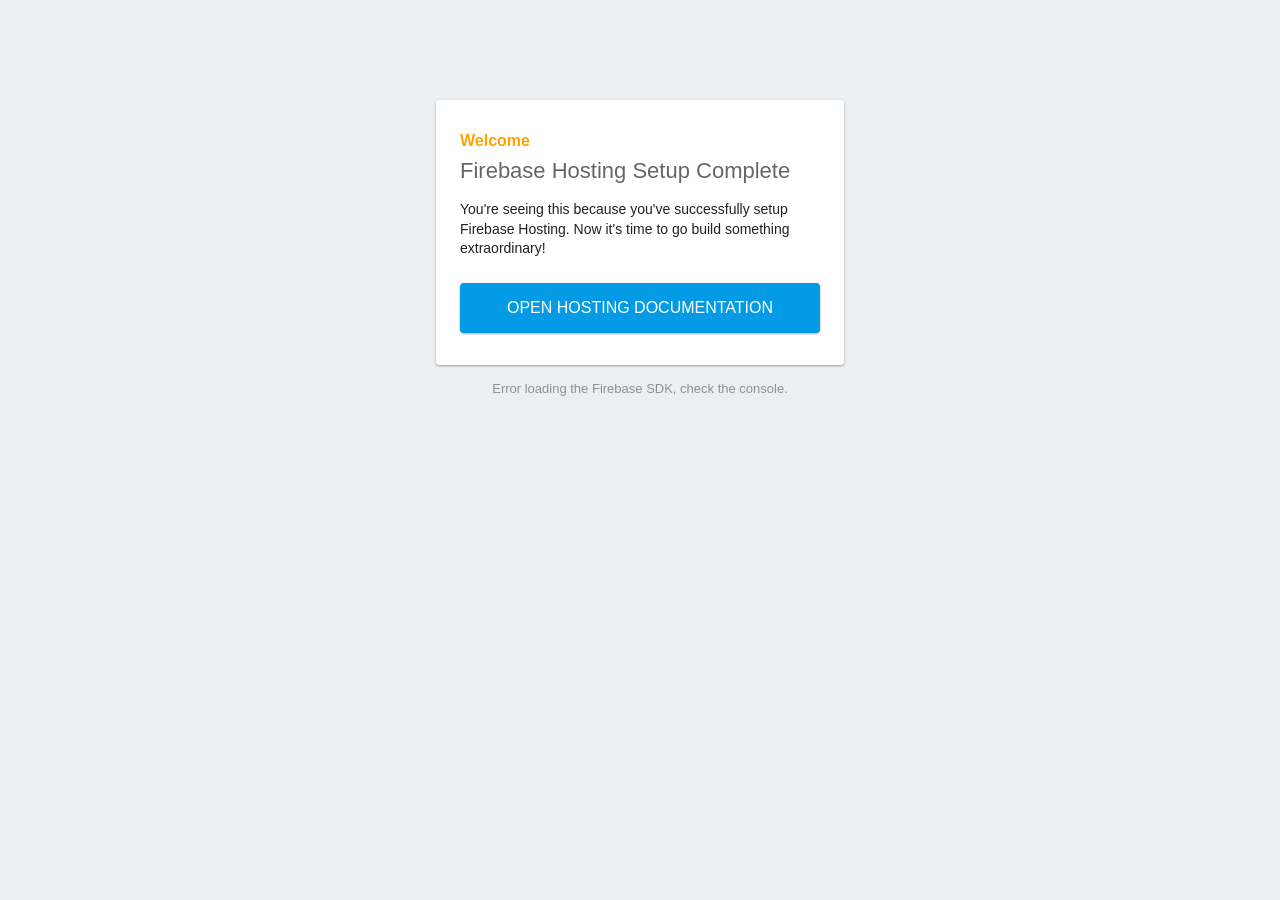
==== public/index.html @ e52b5153 "new" ====
<!DOCTYPE html>
<html>
  <head>
    <meta charset="utf-8">
    <meta name="viewport" content="width=device-width, initial-scale=1">
    <title>Welcome to Firebase Hosting</title>

    <!-- update the version number as needed -->
    <script defer src="/__/firebase/8.6.8/firebase-app.js"></script>
    <!-- include only the Firebase features as you need -->
    <script defer src="/__/firebase/8.6.8/firebase-auth.js"></script>
    <script defer src="/__/firebase/8.6.8/firebase-database.js"></script>
    <script defer src="/__/firebase/8.6.8/firebase-firestore.js"></script>
    <script defer src="/__/firebase/8.6.8/firebase-functions.js"></script>
    <script defer src="/__/firebase/8.6.8/firebase-messaging.js"></script>
    <script defer src="/__/firebase/8.6.8/firebase-storage.js"></script>
    <script defer src="/__/firebase/8.6.8/firebase-analytics.js"></script>
    <script defer src="/__/firebase/8.6.8/firebase-remote-config.js"></script>
    <script defer src="/__/firebase/8.6.8/firebase-performance.js"></script>
    <!-- 
      initialize the SDK after all desired features are loaded, set useEmulator to false
      to avoid connecting the SDK to running emulators.
    -->
    <script defer src="/__/firebase/init.js?useEmulator=true"></script>

    <style media="screen">
      body { background: #ECEFF1; color: rgba(0,0,0,0.87); font-family: Roboto, Helvetica, Arial, sans-serif; margin: 0; padding: 0; }
      #message { background: white; max-width: 360px; margin: 100px auto 16px; padding: 32px 24px; border-radius: 3px; }
      #message h2 { color: #ffa100; font-weight: bold; font-size: 16px; margin: 0 0 8px; }
      #message h1 { font-size: 22px; font-weight: 300; color: rgba(0,0,0,0.6); margin: 0 0 16px;}
      #message p { line-height: 140%; margin: 16px 0 24px; font-size: 14px; }
      #message a { display: block; text-align: center; background: #039be5; text-transform: uppercase; text-decoration: none; color: white; padding: 16px; border-radius: 4px; }
      #message, #message a { box-shadow: 0 1px 3px rgba(0,0,0,0.12), 0 1px 2px rgba(0,0,0,0.24); }
      #load { color: rgba(0,0,0,0.4); text-align: center; font-size: 13px; }
      @media (max-width: 600px) {
        body, #message { margin-top: 0; background: white; box-shadow: none; }
        body { border-top: 16px solid #ffa100; }
      }
    </style>
  </head>
  <body>
    <div id="message">
      <h2>Welcome</h2>
      <h1>Firebase Hosting Setup Complete</h1>
      <p>You're seeing this because you've successfully setup Firebase Hosting. Now it's time to go build something extraordinary!</p>
      <a target="_blank" href="https://firebase.google.com/docs/hosting/">Open Hosting Documentation</a>
    </div>
    <p id="load">Firebase SDK Loading&hellip;</p>

    <script>
      document.addEventListener('DOMContentLoaded', function() {
        const loadEl = document.querySelector('#load');
        // // 🔥🔥🔥🔥🔥🔥🔥🔥🔥🔥🔥🔥🔥🔥🔥🔥🔥🔥🔥🔥🔥🔥🔥🔥🔥🔥🔥🔥🔥🔥🔥
        // // The Firebase SDK is initialized and available here!
        //
        // firebase.auth().onAuthStateChanged(user => { });
        // firebase.database().ref('/path/to/ref').on('value', snapshot => { });
        // firebase.firestore().doc('/foo/bar').get().then(() => { });
        // firebase.functions().httpsCallable('yourFunction')().then(() => { });
        // firebase.messaging().requestPermission().then(() => { });
        // firebase.storage().ref('/path/to/ref').getDownloadURL().then(() => { });
        // firebase.analytics(); // call to activate
        // firebase.analytics().logEvent('tutorial_completed');
        // firebase.performance(); // call to activate
        //
        // // 🔥🔥🔥🔥🔥🔥🔥🔥🔥🔥🔥🔥🔥🔥🔥🔥🔥🔥🔥🔥🔥🔥🔥🔥🔥🔥🔥🔥🔥🔥🔥

        try {
          let app = firebase.app();
          let features = [
            'auth', 
            'database', 
            'firestore',
            'functions',
            'messaging', 
            'storage', 
            'analytics', 
            'remoteConfig',
            'performance',
          ].filter(feature => typeof app[feature] === 'function');
          loadEl.textContent = `Firebase SDK loaded with ${features.join(', ')}`;
        } catch (e) {
          console.error(e);
          loadEl.textContent = 'Error loading the Firebase SDK, check the console.';
        }
      });
    </script>
  </body>
</html>
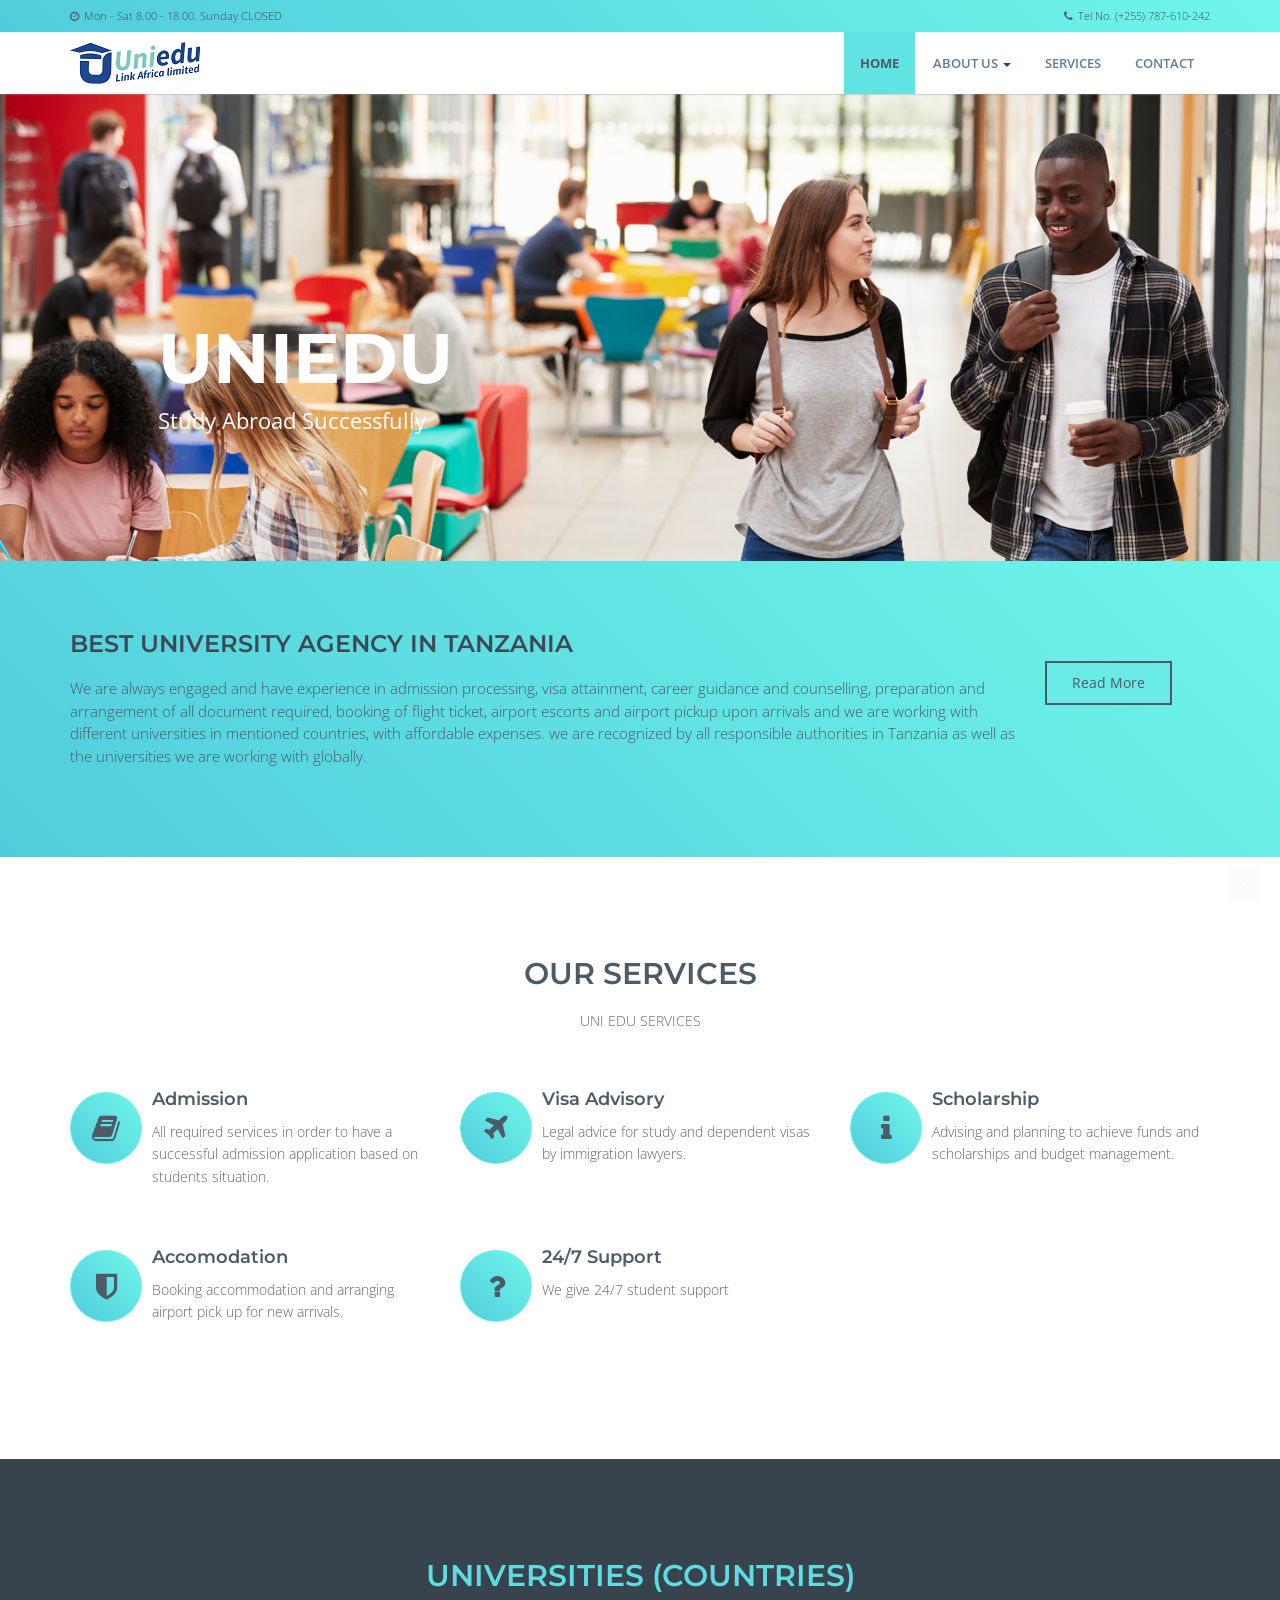
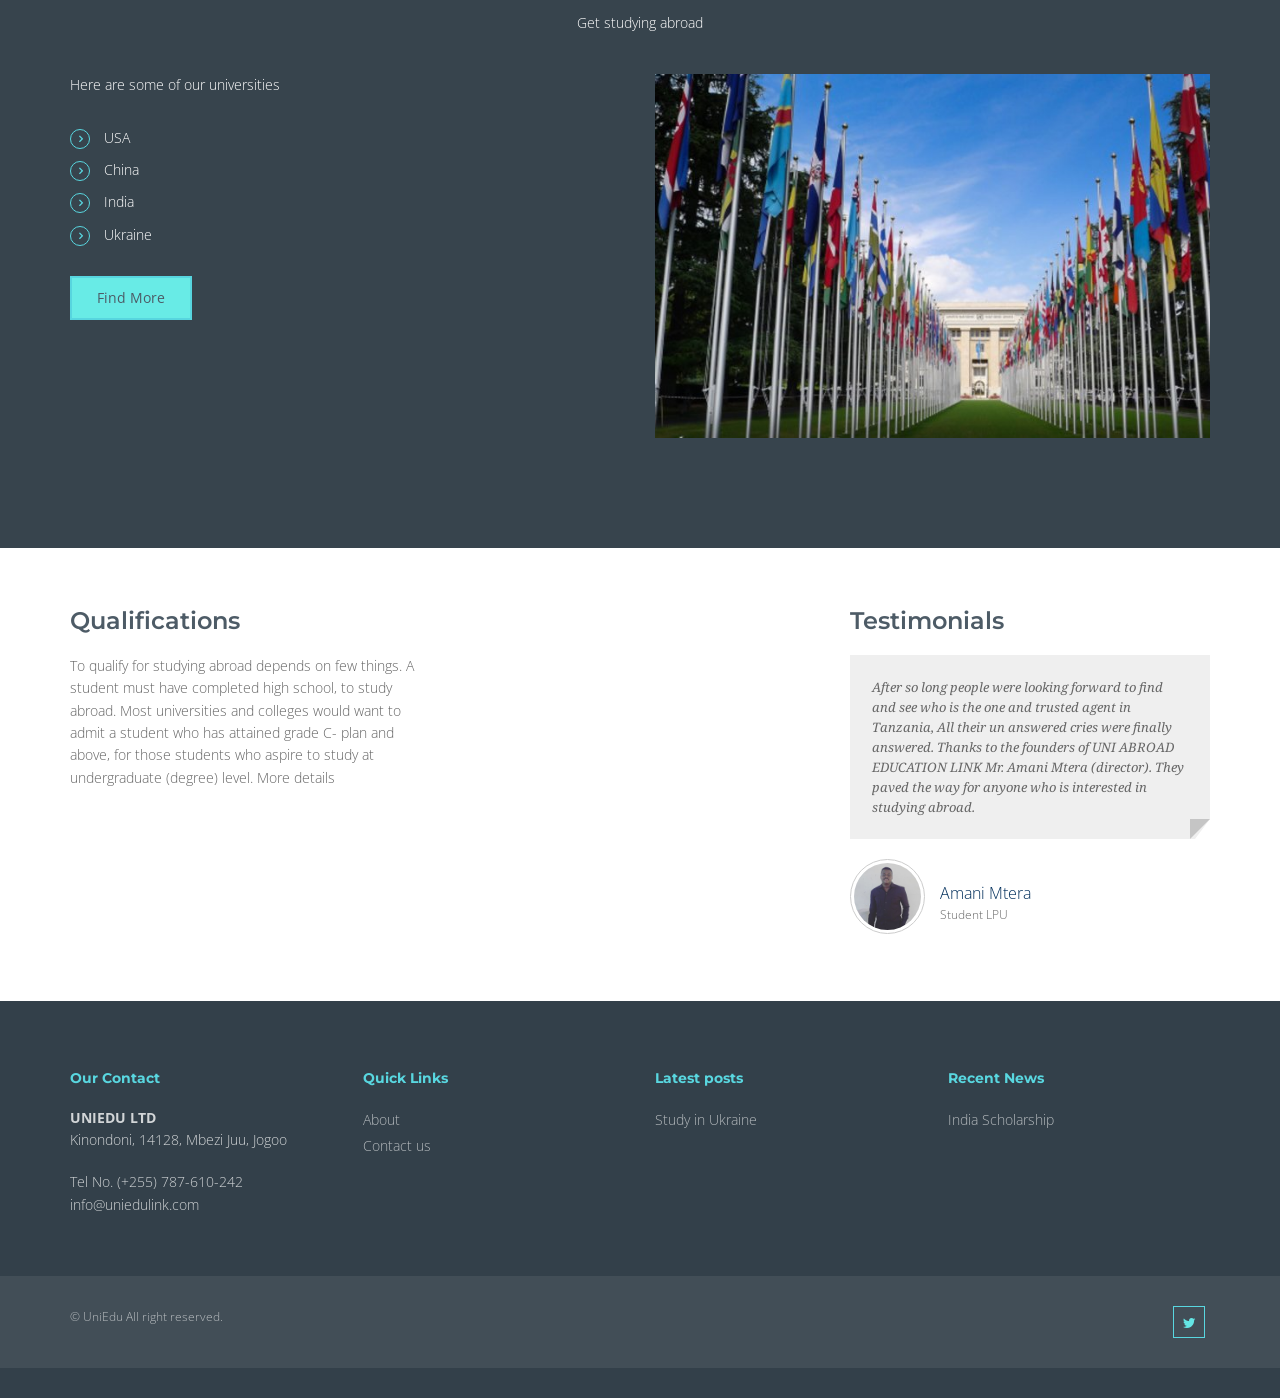
==== commit 9965c7f9: "uniedu" ====
--- a/public/index.html
+++ b/public/index.html
@@ -1,89 +1,347 @@
 <!DOCTYPE html>
-<html>
-  <head>
+<html lang="en">
+
+<head>
     <meta charset="utf-8">
-    <meta name="viewport" content="width=device-width, initial-scale=1">
-    <title>Welcome to Firebase Hosting</title>
-
-    <!-- update the version number as needed -->
-    <script defer src="/__/firebase/8.6.8/firebase-app.js"></script>
-    <!-- include only the Firebase features as you need -->
-    <script defer src="/__/firebase/8.6.8/firebase-auth.js"></script>
-    <script defer src="/__/firebase/8.6.8/firebase-database.js"></script>
-    <script defer src="/__/firebase/8.6.8/firebase-firestore.js"></script>
-    <script defer src="/__/firebase/8.6.8/firebase-functions.js"></script>
-    <script defer src="/__/firebase/8.6.8/firebase-messaging.js"></script>
-    <script defer src="/__/firebase/8.6.8/firebase-storage.js"></script>
-    <script defer src="/__/firebase/8.6.8/firebase-analytics.js"></script>
-    <script defer src="/__/firebase/8.6.8/firebase-remote-config.js"></script>
-    <script defer src="/__/firebase/8.6.8/firebase-performance.js"></script>
-    <!-- 
-      initialize the SDK after all desired features are loaded, set useEmulator to false
-      to avoid connecting the SDK to running emulators.
-    -->
-    <script defer src="/__/firebase/init.js?useEmulator=true"></script>
-
-    <style media="screen">
-      body { background: #ECEFF1; color: rgba(0,0,0,0.87); font-family: Roboto, Helvetica, Arial, sans-serif; margin: 0; padding: 0; }
-      #message { background: white; max-width: 360px; margin: 100px auto 16px; padding: 32px 24px; border-radius: 3px; }
-      #message h2 { color: #ffa100; font-weight: bold; font-size: 16px; margin: 0 0 8px; }
-      #message h1 { font-size: 22px; font-weight: 300; color: rgba(0,0,0,0.6); margin: 0 0 16px;}
-      #message p { line-height: 140%; margin: 16px 0 24px; font-size: 14px; }
-      #message a { display: block; text-align: center; background: #039be5; text-transform: uppercase; text-decoration: none; color: white; padding: 16px; border-radius: 4px; }
-      #message, #message a { box-shadow: 0 1px 3px rgba(0,0,0,0.12), 0 1px 2px rgba(0,0,0,0.24); }
-      #load { color: rgba(0,0,0,0.4); text-align: center; font-size: 13px; }
-      @media (max-width: 600px) {
-        body, #message { margin-top: 0; background: white; box-shadow: none; }
-        body { border-top: 16px solid #ffa100; }
-      }
-    </style>
-  </head>
-  <body>
-    <div id="message">
-      <h2>Welcome</h2>
-      <h1>Firebase Hosting Setup Complete</h1>
-      <p>You're seeing this because you've successfully setup Firebase Hosting. Now it's time to go build something extraordinary!</p>
-      <a target="_blank" href="https://firebase.google.com/docs/hosting/">Open Hosting Documentation</a>
+    <title>Welcome to UniEduLink Tanzania</title>
+    <meta name="viewport" content="width=device-width, initial-scale=1.0" />
+    <meta name="description" content="" />
+    
+    <!-- css -->
+    <link href="css/bootstrap.min.css" rel="stylesheet" />
+    <link href="css/fancybox/jquery.fancybox.css" rel="stylesheet">
+    <link href="css/flexslider.css" rel="stylesheet" />
+    <link href="css/style.css" rel="stylesheet" />
+
+    <!-- HTML5 shim, for IE6-8 support of HTML5 elements -->
+    <!--[if lt IE 9]>
+      <script src="http://html5shim.googlecode.com/svn/trunk/html5.js"></script>
+    <![endif]-->
+
+</head>
+
+<body>
+    <div id="wrapper" class="home-page">
+        <div class="topbar">
+            <div class="container">
+                <div class="row">
+                    <div class="col-md-12">
+                        <p class="pull-left hidden-xs"><i class="fa fa-clock-o"></i><span>Mon - Sat 8.00 - 18.00. Sunday CLOSED</span></p>
+                        <p class="pull-right"><i class="fa fa-phone"></i>Tel No. (+255) 787-610-242</p>
+                    </div>
+                </div>
+            </div>
+        </div>
+        <!-- start header -->
+        <header>
+            <div class="navbar navbar-default navbar-static-top">
+                <div class="container">
+                    <div class="navbar-header">
+                        <button type="button" class="navbar-toggle" data-toggle="collapse" data-target=".navbar-collapse">
+                        <span class="icon-bar"></span>
+                        <span class="icon-bar"></span>
+                        <span class="icon-bar"></span>
+                    </button>
+                        <a class="navbar-brand" href="index.html"><img src="img/logo.png" alt="logo" /></a>
+                    </div>
+                    <div class="navbar-collapse collapse ">
+                        <ul class="nav navbar-nav">
+                            <li class="active"><a href="index.html">Home</a></li>
+                            <li class="dropdown">
+                                <a href="#" data-toggle="dropdown" class="dropdown-toggle">About Us <b class="caret"></b></a>
+                                <ul class="dropdown-menu">
+                                    <li><a href="about.html">Company</a></li>
+                                    <li><a href="#">Our Team</a></li>
+                                    <li><a href="#">News</a></li>
+                                   
+                                </ul>
+                            </li>
+                            <li><a href="services.html">Services</a></li>
+                            
+
+                            <li><a href="contact.html">Contact</a></li>
+                        </ul>
+                    </div>
+                </div>
+            </div>
+        </header>
+        <!-- end header -->
+        <section id="banner">
+
+            <!-- Slider -->
+            <div id="main-slider" class="flexslider">
+                <ul class="slides">
+                    <li>
+                        <img src="img/slides/2.jpg" alt="" />
+                        <div class="flex-caption">
+                            <h3 style="color:white;">UniEdu</h3>
+                            <p style="color:white;">Study Abroad Successfully</p>
+
+                        </div>
+                    </li>
+                    <li>
+                        <img src="img/slides/1.jpg" alt="" />
+                        <div class="flex-caption">
+                            <h3 style="color:white;">UniEdu</h3>
+                            <p style="color:white;">Study Abroad Successfully</p>
+
+                        </div>
+                    </li>
+                </ul>
+            </div>
+            <!-- end slider -->
+
+        </section>
+        <section id="call-to-action-2">
+            <div class="container">
+                <div class="row">
+                    <div class="col-md-10 col-sm-9">
+                        <h3>Best University Agency in Tanzania</h3>
+                        <p>We are always engaged and have experience in admission processing, visa attainment, career guidance and counselling, preparation and arrangement of all document required, booking of flight ticket, airport escorts and airport pickup upon arrivals and we are working with different universities in mentioned countries, with affordable expenses. we are recognized by all responsible authorities in Tanzania as well as the universities we are working with globally.</p>
+                    </div>
+                    <div class="col-md-2 col-sm-3">
+                        <a href="about.html" class="btn btn-primary">Read More</a>
+                    </div>
+                </div>
+            </div>
+        </section>
+
+        <section id="content">
+
+
+            <div class="container">
+                <div class="row">
+                    <div class="col-md-12">
+                        <div class="aligncenter">
+                            <h2 class="aligncenter">Our Services</h2>UNI EDU SERVICES</div>
+                        <br/>
+                    </div>
+                </div>
+
+                <div class="row">
+                    <div class="col-sm-4 info-blocks">
+                        <i class="icon-info-blocks fa fa-book" aria-hidden="true"></i>
+                        <div class="info-blocks-in">
+                            <h3>Admission</h3>
+                            <p>All required services in order to have a successful admission application based on students situation.</p>
+                        </div>
+                    </div>
+                    <div class="col-sm-4 info-blocks">
+                        <i class="icon-info-blocks fa fa-plane"></i>
+                        <div class="info-blocks-in">
+                            <h3>Visa Advisory</h3>
+                            <p>Legal advice for study and dependent visas by immigration lawyers.</p>
+                        </div>
+                    </div>
+                    <div class="col-sm-4 info-blocks">
+                        <i class="icon-info-blocks fa fa-info"></i>
+                        <div class="info-blocks-in">
+                            <h3>Scholarship</h3>
+                            <p>Advising and planning to achieve funds and scholarships and budget management.</p>
+                        </div>
+                    </div>
+                </div>
+                <div class="row">
+                    <div class="col-sm-4 info-blocks">
+                        <i class="icon-info-blocks fa fa-shield"></i>
+                        <div class="info-blocks-in">
+                            <h3>Accomodation</h3>
+                            <p>Booking accommodation and arranging airport pick up for new arrivals.</p>
+                        </div>
+                    </div>
+                    <!-- <div class="col-sm-4 info-blocks">
+                <i class="icon-info-blocks fa fa-compress"></i>
+                <div class="info-blocks-in">
+                    <h3>Creative</h3>
+                    <p>Lorem ipsum dolor sit amet, consectetur adipisicing elit. Dolores quae porro consequatur aliquam, incidunt</p>
+                </div>
+            </div> -->
+                    <div class="col-sm-4 info-blocks">
+                        <i class="icon-info-blocks fa fa-question"></i>
+                        <div class="info-blocks-in">
+                            <h3>24/7 Support</h3>
+                            <p>We give 24/7 student support</p>
+                        </div>
+                    </div>
+                </div>
+            </div>
+        </section>
+
+        <section class="section-padding gray-bg">
+            <div class="container">
+                <div class="row">
+                    <div class="col-md-12">
+                        <div class="section-title text-center">
+                            <h2>Universities (Countries)</h2>
+                            <p>Get studying abroad</p>
+                        </div>
+                    </div>
+                </div>
+                <div class="row">
+                    <div class="col-md-6 col-sm-6">
+                        <div class="about-text">
+                            <p>Here are some of our universities</p>
+
+                            <ul class="withArrow">
+                                <li><span class="fa fa-angle-right"></span> USA</li>
+                                <li><span class="fa fa-angle-right"></span> China</li>
+                                <li><span class="fa fa-angle-right"></span> India</li>
+                                <li><span class="fa fa-angle-right"></span> Ukraine</li>
+                            </ul>
+                            <a href="contact.html" class="btn btn-primary">Find More</a>
+                        </div>
+                    </div>
+                    <div class="col-md-6 col-sm-6">
+                        <div class="about-image">
+                            <img src="img/about.png" alt="About Images">
+                        </div>
+                    </div>
+                </div>
+            </div>
+        </section>
+
+
+        <div class="about home-about">
+            <div class="container">
+
+                <div class="row">
+                    <div class="col-md-4">
+                        <!-- Heading and para -->
+                        <div class="block-heading-two">
+                            <h3><span>Qualifications</span></h3>
+                        </div>
+                        <p>To qualify for studying abroad depends on few things. A student must have completed high school, to study abroad. Most universities and colleges would want to admit a student who has attained grade C- plan and above, for those
+                            students who aspire to study at undergraduate (degree) level. More details</p>
+                    </div>
+                    <div class="col-md-4">
+                        
+                        <!-- Accordion starts -->
+                        
+                        <!-- Accordion ends -->
+
+                    </div>
+
+                    <div class="col-md-4">
+                        <div class="block-heading-two">
+                            <h3><span>Testimonials</span></h3>
+                        </div>
+                        <div class="testimonials">
+                            <div class="active item">
+                                <blockquote>
+                                    <p>After so long people were looking forward to find and see who is the one and trusted agent in Tanzania, All their un answered cries were finally answered. Thanks to the founders of UNI ABROAD EDUCATION LINK Mr. Amani
+                                        Mtera (director). They paved the way for anyone who is interested in studying abroad.</p>
+                                </blockquote>
+                                <div class="carousel-info">
+                                    <img alt="" src="img/team4.jpg" class="pull-left">
+                                    <div class="pull-left">
+                                        <span class="testimonials-name">Amani Mtera</span>
+                                        <span class="testimonials-post">Student LPU</span>
+                                    </div>
+                                </div>
+                            </div>
+                        </div>
+                    </div>
+
+                </div>
+
+
+
+                <br>
+
+            </div>
+
+        </div>
+
+
+
+        <footer>
+            <div class="container">
+                <div class="row">
+                    <div class="col-md-3 col-sm-3">
+                        <div class="widget">
+                            <h5 class="widgetheading">Our Contact</h5>
+                            <address>
+                            <strong>UNIEDU LTD</strong><br>
+                            Kinondoni, 14128,
+                            Mbezi Juu, Jogoo</address>
+                            <p>
+                                <i class="icon-phone"></i> Tel No. (+255) 787-610-242 <br>
+                                <i class="icon-envelope-alt"></i> info@uniedulink.com
+                            </p>
+                        </div>
+                    </div>
+                    <div class="col-md-3 col-sm-3">
+                        <div class="widget">
+                            <h5 class="widgetheading">Quick Links</h5>
+                            <ul class="link-list">
+                            
+                                <li><a href="#">About</a></li>
+                                
+                                <li><a href="#">Contact us</a></li>
+                            </ul>
+                        </div>
+                    </div>
+                    <div class="col-md-3 col-sm-3">
+                        <div class="widget">
+                            <h5 class="widgetheading">Latest posts</h5>
+                            <ul class="link-list">
+                                <li><a href="https://www.instagram.com/uni_edulinkafricaltd/" target="_blank">Study in Ukraine</a></li>
+                                
+                            </ul>
+                        </div>
+                    </div>
+                    <div class="col-md-3 col-sm-3">
+                        <div class="widget">
+                            <h5 class="widgetheading">Recent News</h5>
+                            <ul class="link-list">
+                                <li><a href="https://www.instagram.com/p/CP8fZEsMsL0/" target="_blank">India Scholarship</a></li>
+                                
+                            </ul>
+                        </div>
+                    </div>
+                </div>
+            </div>
+            <div id="sub-footer">
+                <div class="container">
+                    <div class="row">
+                        <div class="col-lg-6">
+                            <div class="copyright">
+                                <p>
+                                    <span>&copy; UniEdu All right reserved. </span>
+                                </p>
+                            </div>
+                        </div>
+                        <div class="col-lg-6">
+                            <ul class="social-network">
+                                <!-- <li><a href="#" data-placement="top" title="Facebook"><i class="fa fa-facebook"></i></a></li> -->
+                                <li><a href="https://www.instagram.com/uni_edulinkafricaltd/" data-placement="top" title="Instagram"><i class="fa fa-twitter"></i></a></li>
+                                <!-- <li><a href="#" data-placement="top" title="Linkedin"><i class="fa fa-linkedin"></i></a></li>
+                                <li><a href="#" data-placement="top" title="Pinterest"><i class="fa fa-pinterest"></i></a></li>
+                                <li><a href="#" data-placement="top" title="Google plus"><i class="fa fa-google-plus"></i></a></li> -->
+                            </ul>
+                        </div>
+                    </div>
+                </div>
+            </div>
+            </footer>
     </div>
-    <p id="load">Firebase SDK Loading&hellip;</p>
-
-    <script>
-      document.addEventListener('DOMContentLoaded', function() {
-        const loadEl = document.querySelector('#load');
-        // // 🔥🔥🔥🔥🔥🔥🔥🔥🔥🔥🔥🔥🔥🔥🔥🔥🔥🔥🔥🔥🔥🔥🔥🔥🔥🔥🔥🔥🔥🔥🔥
-        // // The Firebase SDK is initialized and available here!
-        //
-        // firebase.auth().onAuthStateChanged(user => { });
-        // firebase.database().ref('/path/to/ref').on('value', snapshot => { });
-        // firebase.firestore().doc('/foo/bar').get().then(() => { });
-        // firebase.functions().httpsCallable('yourFunction')().then(() => { });
-        // firebase.messaging().requestPermission().then(() => { });
-        // firebase.storage().ref('/path/to/ref').getDownloadURL().then(() => { });
-        // firebase.analytics(); // call to activate
-        // firebase.analytics().logEvent('tutorial_completed');
-        // firebase.performance(); // call to activate
-        //
-        // // 🔥🔥🔥🔥🔥🔥🔥🔥🔥🔥🔥🔥🔥🔥🔥🔥🔥🔥🔥🔥🔥🔥🔥🔥🔥🔥🔥🔥🔥🔥🔥
-
-        try {
-          let app = firebase.app();
-          let features = [
-            'auth', 
-            'database', 
-            'firestore',
-            'functions',
-            'messaging', 
-            'storage', 
-            'analytics', 
-            'remoteConfig',
-            'performance',
-          ].filter(feature => typeof app[feature] === 'function');
-          loadEl.textContent = `Firebase SDK loaded with ${features.join(', ')}`;
-        } catch (e) {
-          console.error(e);
-          loadEl.textContent = 'Error loading the Firebase SDK, check the console.';
-        }
-      });
-    </script>
-  </body>
-</html>
+    <a href="#" class="scrollup"><i class="fa fa-angle-up active"></i></a>
+    <!-- javascript
+    ================================================== -->
+    <!-- Placed at the end of the document so the pages load faster -->
+    <script src="js/jquery.js"></script>
+    <script src="js/jquery.easing.1.3.js"></script>
+    <script src="js/bootstrap.min.js"></script>
+    <script src="js/jquery.fancybox.pack.js"></script>
+    <script src="js/jquery.fancybox-media.js"></script>
+    <script src="js/jquery.flexslider.js"></script>
+    <script src="js/animate.js"></script>
+    <!-- Vendor Scripts -->
+    <script src="js/modernizr.custom.js"></script>
+    <script src="js/jquery.isotope.min.js"></script>
+    <script src="js/jquery.magnific-popup.min.js"></script>
+    <script src="js/animate.js"></script>
+    <script src="js/custom.js"></script>
+</body>
+
+</html>
--- a/public/css/style.css
+++ b/public/css/style.css
@@ -0,0 +1,1762 @@
+/*
+Author URI: http://webthemez.com/
+Note: Licence under Creative Commons Attribution 3.0  
+-------------------------------------------------------*/
+
+@import url('http://fonts.googleapis.com/css?family=Noto+Serif:400,400italic,700|Open+Sans:400,600,700'); 
+@import url('https://fonts.googleapis.com/css?family=Montserrat:400,700,900');
+@import url('font-awesome.css');  
+@import url('animate.css');
+
+body {
+	font-family:'Open Sans', Arial, sans-serif;
+	font-weight:300;
+	line-height:1.6em;
+	color:#656565;
+	font-size: 1.4em;
+}
+
+a:active {
+	outline:0;
+}
+
+.clear {
+	clear:both;
+}
+
+h1,h2{
+	font-weight: 600;
+	line-height:1.1em;
+	color: #4d5b66;
+	font-family: 'Montserrat', sans-serif;
+	margin-bottom: 20px;
+	text-transform: uppercase;
+}
+.flex-caption h3{
+	font-family: 'Montserrat', sans-serif;	
+}
+h3, h4, h5, h6 {
+	line-height:1.1em;
+	color: #4d5b66;
+	margin-bottom: 20px;
+	font-family: 'Montserrat', sans-serif;
+	font-weight: 600;
+}
+input, button, select, textarea { 
+    border-radius: 0px !important;
+}
+.timetable{background: #2ab975;padding: 5px 23px;}
+.timetable hr{
+	color:#fff;
+	padding-top: 29px;
+	margin-bottom: 20px !important;
+}
+.timetable dl{
+	color:#fff; 
+}
+.timetable dt{
+	color:#fff;
+}
+.timetable dd{
+	color:#fff;
+}
+#wrapper{
+	width:100%;
+	margin:0;
+	padding:0;
+}
+ul.withArrow{
+	
+}
+ul.withArrow li{
+	
+}
+ul.withArrow li span{
+	
+margin-right: 10px;
+	
+font-weight: 700;
+	
+color: #59d7e0;
+	
+border: 1px solid;
+	
+padding: 4px 8px;
+	
+font-size: 11px;
+	
+border-radius: 50%;
+	
+height: 20px;
+	
+width: 20px;
+}
+.widget {
+    color: rgba(255, 255, 255, 0.77);
+}
+.row,.row-fluid {
+	margin-bottom:30px;
+}
+
+.row .row,.row-fluid .row-fluid{
+	margin-bottom:30px;
+}
+
+.row.nomargin,.row-fluid.nomargin {
+	margin-bottom:0;
+}
+.about-image img {
+    width: 100%;
+}
+img.img-polaroid {
+	margin:0 0 20px 0;
+}
+.img-box {
+	max-width:100%;
+}
+.navbar-default .navbar-toggle {
+    border-color: #002e5b;
+    margin-top: 10px;
+}
+/*  Header
+==================================== */
+.topbar{
+	background-color: #002e5b;
+	padding: 5px 0;
+	/* color:#fff; */
+	font-size: 11px !important;
+	background-image: -webkit-linear-gradient(225deg, #70f6ea 0%, #51ccdc 100%);
+	background-image: linear-gradient(225deg, #70f6ea 0%,#51ccdc 100%);
+}
+.topbar .container .row {
+    margin: 0;
+	padding:0;
+}
+.topbar .container .row .col-md-12 { 
+	padding:0;
+}
+.topbar p{
+	margin:0;
+	display:inline-block;
+	font-size: 11px;
+	color: #45484d;
+}
+.topbar p > i{
+	margin-right:5px;
+	color: #535f6b;
+}
+.topbar p:last-child{
+	text-align:right;
+} 
+header .navbar {
+    margin-bottom: 0;
+}
+
+.navbar-default {
+    border: none;
+}
+
+.navbar-brand {
+    color: #222;
+    text-transform: uppercase;
+    font-size: 24px;
+    font-weight: 700;
+    line-height: 1em;
+    letter-spacing: -1px;
+    margin-top: 10px;
+    padding: 0 0 0 15px;
+}
+.navbar-default .navbar-brand{
+color: #1891EC;
+}
+
+header .navbar-collapse  ul.navbar-nav {
+    float: right;
+    margin-right: 0;
+}
+header .navbar {min-height: 70px;padding: 18px 0;background: #ffffff;}
+.home-page header .navbar-default{
+    background: #ffffff;
+    /* position: absolute; */
+    width: 100%;
+    box-shadow: 1px 1px 1px rgba(156, 156, 156, 0.36);
+}
+
+header .nav li a:hover,
+header .nav li a:focus,
+header .nav li.active a,
+header .nav li.active a:hover,
+header .nav li a.dropdown-toggle:hover,
+header .nav li a.dropdown-toggle:focus,
+header .nav li.active ul.dropdown-menu li a:hover,
+header .nav li.active ul.dropdown-menu li.active a{
+    -webkit-transition: all .3s ease;
+    -moz-transition: all .3s ease;
+    -ms-transition: all .3s ease;
+    -o-transition: all .3s ease;
+    transition: all .3s ease;
+}
+
+
+header .navbar-default .navbar-nav > .open > a,
+header .navbar-default .navbar-nav > .open > a:hover,
+header .navbar-default .navbar-nav > .open > a:focus {
+    -webkit-transition: all .3s ease;
+    -moz-transition: all .3s ease;
+    -ms-transition: all .3s ease;
+    -o-transition: all .3s ease;
+    transition: all .3s ease;
+}
+
+
+header .navbar {
+    min-height: 62px;
+    padding: 0;
+}
+
+header .navbar-nav > li  {
+    padding-bottom: 12px;
+    padding-top: 12px;
+    padding: 0 !important;
+}
+
+header  .navbar-nav > li > a {
+    /* padding-bottom: 6px; */
+    /* padding-top: 5px; */
+    margin-left: 2px;
+    line-height: 30px;
+    font-weight: 700;
+    -webkit-transition: all .3s ease;
+    -moz-transition: all .3s ease;
+    -ms-transition: all .3s ease;
+    -o-transition: all .3s ease;
+    transition: all .3s ease;
+}
+
+
+.dropdown-menu li a:hover {
+    color: #fff !important;
+    background: #52cddd !important;
+}
+
+header .nav .caret {
+    border-bottom-color: #29448e;
+    border-top-color: #29448e;
+}
+.navbar-default .navbar-nav > .active > a,
+.navbar-default .navbar-nav > .active > a:hover,
+.navbar-default .navbar-nav > .active > a:focus {
+  background-color: #fff;
+}
+.navbar-default .navbar-nav > .open > a,
+.navbar-default .navbar-nav > .open > a:hover,
+.navbar-default .navbar-nav > .open > a:focus {
+  background-color:  #fff;
+}	
+	
+
+.dropdown-menu  {
+    box-shadow: none;
+    border-radius: 0;
+	border: none;
+}
+
+.dropdown-menu li:last-child  {
+	padding-bottom: 0 !important;
+	margin-bottom: 0;
+}
+
+header .nav li .dropdown-menu  {
+   padding: 0;
+}
+
+header .nav li .dropdown-menu li a {
+   line-height: 28px;
+   padding: 3px 12px;
+}
+
+/* --- menu --- */
+.flex-caption p {
+    line-height: 22px;
+    font-weight: 300;
+    color: #4d5b66;
+    text-transform: capitalize;
+}
+header .navigation {
+	float:right;
+}
+
+header ul.nav li {
+	border:none;
+	margin:0;
+}
+
+header ul.nav li a {
+	font-size: 13px;
+	border:none;
+	font-weight: 600;
+	text-transform:uppercase;
+}
+
+header ul.nav li ul li a {	
+	font-size:12px;
+	border:none;
+	font-weight:300;
+	text-transform:uppercase;
+}
+
+
+.navbar .nav > li > a {
+  color: rgb(97, 124, 150);
+  text-shadow: none;
+  border: 1px solid rgba(255, 255, 255, 0) !important;
+}
+
+.navbar .nav a:hover {
+	background:none;
+	color: #2e8eda;
+}
+
+.navbar .nav > .active > a,.navbar .nav > .active > a:hover {
+	background:none;
+	font-weight:700;
+}
+
+.navbar .nav > .active > a:active,.navbar .nav > .active > a:focus {
+	background:none;
+	outline:0;
+	font-weight:700;
+}
+
+.navbar .nav li .dropdown-menu {
+	z-index:2000;
+}
+
+header ul.nav li ul {
+	margin-top:1px;
+}
+header ul.nav li ul li ul {
+	margin:1px 0 0 1px;
+}
+.dropdown-menu .dropdown i {
+	position:absolute;
+	right:0;
+	margin-top:3px;
+	padding-left:20px;
+}
+
+.navbar .nav > li > .dropdown-menu:before {
+  display: inline-block;
+  border-right: none;
+  border-bottom: none;
+  border-left: none;
+  border-bottom-color: none;
+  content:none;
+}
+.navbar-default .navbar-nav>.active>a, .navbar-default .navbar-nav>.active>a:hover, .navbar-default .navbar-nav>.active>a:focus {color: #4d5b66;background: #62e3e3;border-radius: 0;}
+.navbar-default .navbar-nav>li>a:hover, .navbar-default .navbar-nav>li>a:focus {
+  color: #002e5b;
+  background-color: transparent;
+}
+
+ul.nav li.dropdown a {
+	z-index:1000;
+	display:block;
+}
+
+ select.selectmenu {
+	display:none;
+}
+.pageTitle{
+color: #fff;
+margin: 30px 0 3px;
+display: inline-block;
+}
+ 
+#banner{
+	width: 100%;
+	background:#000;
+	position:relative;
+	margin:0;
+	padding:0;
+}
+
+/*  Sliders
+==================================== */
+/* --- flexslider --- */
+#main-slider:before {content: '';width: 100%;height: 100%;/* background: rgba(255, 255, 255, 0.37); */z-index: 1;position: absolute;}
+.flex-direction-nav a{
+display:none;
+}
+.flexslider {
+	padding:0;
+	/* background: #FFEB3B; */
+	position: relative;
+	zoom: 1;
+}
+.flex-direction-nav .flex-prev{
+left:0px; 
+}
+.flex-direction-nav .flex-next{ 
+right:0px;
+}
+.flex-caption {zoom: 1;bottom: 198px;background-color: transparent;color: #fff;margin: 0;padding: 2px 25px 0px 30px;/* position: absolute; */left: 0;text-align: left;margin: 0 auto;right: 0px;display: inline-block;bottom: 24%;width: 80%;right: 0 !important;border-radius: 15px 15px 0 0;}
+.flex-caption h3 {color: #3d4953;letter-spacing: 0px;margin-bottom: 8px;text-transform: uppercase;font-size: 70px;font-weight: 700;}
+.flex-caption p {margin: 12px 0 18px;font-size: 22px;font-weight: 400;}
+.skill-home{
+margin-bottom:50px;
+}
+.c1{
+border: #ed5441 1px solid;
+background:#ed5441;
+}
+.c2{
+border: #24c4db 1px solid;
+background:#24c4db;
+}
+.c3{
+border: #1891EC 1px solid;
+background:#1891EC;
+}
+.c4{
+border: #609cec 1px solid;
+background:#609cec;
+}
+.skill-home .icons {padding: 26px 0 0;width: 94px;height: 94px;color: #fff;font-size: 42px;font-size: 32px;text-align: center;-ms-border-radius: 50%;-moz-border-radius: 50%;-webkit-border-radius: 50%;border-radius: 0;display: inline-table;border: 4px solid #53cfdd;color: #52cddd;background: transparent;border-radius: 50%;background: #ffffff;text-align: center;}
+.skill-home h2 {
+padding-top: 20px;
+font-size: 36px;
+font-weight: 700;
+} 
+.testimonial-solid {
+padding: 50px 0 60px 0;
+margin: 0 0 0 0;
+background: #FFFFFF;
+text-align: center;
+}
+.testi-icon-area {
+text-align: center;
+position: absolute;
+top: -84px;
+margin: 0 auto; 
+width: 100%;
+}
+.testi-icon-area .quote {
+padding: 15px 0 0 0;
+margin: 0 0 0 0;
+background: #ffffff;
+text-align: center;
+color: #1891EC;
+display: inline-table;
+width: 70px;
+height: 70px;
+-ms-border-radius: 50%;
+-moz-border-radius: 50%;
+-webkit-border-radius: 50%;
+border-radius: 50%;
+font-size: 42px; 
+border: 1px solid #1891EC;
+display: none;
+}
+
+.testi-icon-area .carousel-inner { 
+margin: 20px 0;
+}
+.carousel-indicators {
+bottom: -30px;
+}
+.text-center img {
+margin: auto;
+}
+.aboutUs{
+padding:40px 0;
+background: #F2F2F2;
+}
+img.img-center {
+margin: 0 auto;
+display: block;
+max-width: 100%;
+}
+.home-about{
+	padding: 80px 0;
+}
+.home-about hr{
+	padding:0;
+	margin:0;
+}
+.home-about .info-box{
+	
+}
+/* Testimonial
+----------------------------------*/
+.testimonial-area {
+padding: 0 0 0 0;
+margin:0;
+background: url(../img/low-poly01.jpg) fixed center center;
+background-size: cover;
+-webkit-background-size: cover;
+-moz-background-size: cover;
+-ms-background-size: cover;
+}
+.testimonial-solid p {
+color: #000000;
+font-size: 16px;
+line-height: 30px;
+font-style: italic;
+} 
+section.hero-text {
+	background: #F4783B;
+	padding:50px 0 50px 0;
+	color: #fff;
+}
+section.hero-text h1{ 
+	color: #fff;
+}
+
+/* Clients
+------------------------------------ */
+#clients {
+  padding: 60px 0;
+  }
+  #clients .client .img {
+    height: 76px;
+    width: 138px;
+    cursor: pointer;
+    -webkit-transition: box-shadow .1s linear;
+    -moz-transition: box-shadow .1s linear;
+    transition: box-shadow .1s linear; }
+    #clients .client .img:hover {
+      cursor: pointer;
+      /*box-shadow: 0px 0px 2px 0px rgb(155, 155, 155);*/
+      border-radius: 8px; }
+  #clients .client .client1 {
+    background: url("../img/client1.png") 0 -75px; }
+    #clients .client .client1:hover {
+      background-position: 1px 0px; }
+  #clients .client .client2 {
+    background: url("../img/client2.png") 0 -75px; }
+    #clients .client .client2:hover {
+      background-position: -1px 0px; }
+  #clients .client .client3 {
+    background: url("../img/client3.png") 0 -76px; }
+    #clients .client .client3:hover {
+      background-position: 0px 0px; }
+
+
+/* Content
+==================================== */
+
+#content {
+	position:relative;
+	background:#fff;
+	padding: 80px 0;
+}
+ 
+.cta-text {
+	text-align: center;
+	margin-top:10px;
+}
+
+
+.big-cta .cta {
+	margin-top:10px;
+}
+ 
+.box {
+	width: 100%;
+}
+.box-gray  {
+	background: #f8f8f8;
+	padding: 20px 20px 30px;
+}
+.box-gray  h4,.box-gray  i {
+	margin-bottom: 20px;
+}
+.box-bottom {
+	padding: 20px 0;
+	text-align: center;
+}
+.box-bottom a {
+	color: #fff;
+	font-weight: 700;
+}
+.box-bottom a:hover {
+	color: #eee;
+	text-decoration: none;
+}
+
+
+/* Bottom
+==================================== */
+
+#bottom {
+	background:#fcfcfc;
+	padding:50px 0 0;
+
+}
+/* twitter */
+#twitter-wrapper {
+    text-align: center;
+    width: 70%;
+    margin: 0 auto;
+}
+#twitter em {
+    font-style: normal;
+    font-size: 13px;
+}
+
+#twitter em.twitterTime a {
+	font-weight:600;
+}
+
+#twitter ul {
+    padding: 0;
+	list-style:none;
+}
+#twitter ul li {
+    font-size: 20px;
+    line-height: 1.6em;
+    font-weight: 300;
+    margin-bottom: 20px;
+    position: relative;
+    word-break: break-word;
+}
+
+
+/* page headline
+==================================== */
+
+#inner-headline{background: #4d5b66;position: relative;margin: 0;padding: 0;}
+
+
+#inner-headline h2.pageTitle{
+	color: rgb(82, 206, 221);
+	padding: 10px 0;
+	display:block;
+	text-transform: capitalize;
+	text-align: center;
+}
+
+/* --- breadcrumbs --- */
+#inner-headline ul.breadcrumb {
+	margin:40px 0;
+	float:left;
+}
+
+#inner-headline ul.breadcrumb li {
+	margin-bottom:0;
+	padding-bottom:0;
+}
+#inner-headline ul.breadcrumb li {
+	font-size:13px;
+	color:#fff;
+}
+
+#inner-headline ul.breadcrumb li i{
+	color:#dedede;
+}
+
+#inner-headline ul.breadcrumb li a {
+	color:#fff;
+}
+
+ul.breadcrumb li a:hover {
+	text-decoration:none;
+}
+
+/* Forms
+============================= */
+
+/* --- contact form  ---- */
+form#contactform input[type="text"] {
+  width: 100%;
+  border: 1px solid #f5f5f5;
+  min-height: 40px;
+  padding-left:20px;
+  font-size:13px;
+  padding-right:20px;
+  -webkit-box-sizing: border-box;
+     -moz-box-sizing: border-box;
+          box-sizing: border-box;
+
+}
+
+form#contactform textarea {
+border: 1px solid #f5f5f5;
+  width: 100%;
+  padding-left:20px;
+  padding-top:10px;
+  font-size:13px;
+  padding-right:20px;
+  -webkit-box-sizing: border-box;
+     -moz-box-sizing: border-box;
+          box-sizing: border-box;
+
+}
+
+form#contactform .validation {
+	font-size:11px;
+}
+
+#sendmessage {
+	border:1px solid #e6e6e6;
+	background:#f6f6f6;
+	display:none;
+	text-align:center;
+	padding:15px 12px 15px 65px;
+	margin:10px 0;
+	font-weight:600;
+	margin-bottom:30px;
+
+}
+
+#sendmessage.show,.show  {
+	display:block;
+}
+ 
+form#commentform input[type="text"] {
+  width: 100%;
+  min-height: 40px;
+  padding-left:20px;
+  font-size:13px;
+  padding-right:20px;
+  -webkit-box-sizing: border-box;
+     -moz-box-sizing: border-box;
+          box-sizing: border-box;
+	-webkit-border-radius: 2px 2px 2px 2px;
+		-moz-border-radius: 2px 2px 2px 2px;
+			border-radius: 2px 2px 2px 2px;
+
+}
+
+form#commentform textarea {
+  width: 100%;
+  padding-left:20px;
+  padding-top:10px;
+  font-size:13px;
+  padding-right:20px;
+  -webkit-box-sizing: border-box;
+     -moz-box-sizing: border-box;
+          box-sizing: border-box;
+	-webkit-border-radius: 2px 2px 2px 2px;
+		-moz-border-radius: 2px 2px 2px 2px;
+			border-radius: 2px 2px 2px 2px;
+}
+
+
+/* --- search form --- */
+.search{
+	float:right;
+	margin:35px 0 0;
+	padding-bottom:0;
+}
+
+#inner-headline form.input-append {
+	margin:0;
+	padding:0;
+}
+.about{
+	+padding: 40px 0 0px;
+}
+.about-text h3 {
+	font-size: 22px;
+	padding-bottom: 20px;
+}
+
+.about-text .btn {
+	margin-top: 20px;
+	//font-size: 15px;
+	//text-align: justify;
+}
+
+.about-image img {
+}
+
+.about-text ul {
+	margin-top: 30px;
+	padding: 0;
+}
+
+.about-text li {
+	margin-bottom: 10px;
+	//
+	font-weight: bold;
+	list-style: none;
+}
+
+ 
+.about-text-2 img {
+	border: 5px solid #ddd;
+	margin-bottom: 20px;
+}
+
+.about-text-2 p {
+	margin-bottom: 20px;
+}
+
+#call-to-action {
+	background: url(../images/bg/about.jpg) no-repeat;
+	background-attachment: fixed;
+	background-position: top center;
+	padding: 100px 0;
+	color: #fff;
+}
+
+.call-to-action h3 {
+	font-size: 40px;
+	letter-spacing: 15px;
+	color: #fff;
+	padding-bottom: 30px;
+}
+
+.call-to-action p {
+	color: #999;
+	padding-bottom: 20px;
+}
+
+.call-to-action .btn-primary {
+	background-color: transparent;
+	border-color: #999;
+}
+
+.call-to-action .btn-primary:hover {
+	background-color: #151515;
+	color: #999;
+	border-color: #151515;
+}
+
+#call-to-action-2 {
+	padding: 50px 0;
+	background-image: -webkit-linear-gradient(225deg, #70f6ea 0%, #51ccdc 100%);
+	background-image: linear-gradient(225deg, #70f6ea 0%,#51ccdc 100%);
+}
+#call-to-action-2 h3 {
+	color: #3d4953;
+	font-size: 24px;
+	font-weight: 600;
+	text-transform: uppercase;
+}
+#call-to-action-2 p {
+	color: #4a5761;
+	font-size: 15px;
+}
+#call-to-action-2 .btn-primary {
+	border-color: #ffffff;
+	/* background: transparent; */
+	margin-top: 50px;
+	color: #4d5b66;
+	border: 2px solid #4d5b66 !important;
+}
+section.section-padding.gray-bg {
+    background: #37444d;
+    padding: 80px 0;
+    color: #ffffff;
+}
+ .gray-bg h2{
+ 	color:#5ddde2;
+ }
+  #accordion-alt3 .panel-heading h4 {
+font-size: 13px;
+line-height: 28px;
+}
+.panel .panel-heading h4 {
+font-weight: 400;
+}
+.panel-title {
+margin-top: 0;
+margin-bottom: 0;
+font-size: 15px;
+color: inherit;
+}
+.panel-group .panel {
+margin-bottom: 0;
+border-radius: 2px;
+}
+.panel {margin-bottom: 18px;background-color: #FFFFFF;border: 1px solid #f3f3f3;border-radius: 2px;-webkit-box-shadow: 0 1px 1px rgba(0,0,0,0.05);box-shadow: 0 1px 1px rgba(0,0,0,0.05);}
+#accordion-alt3 .panel-heading h4 a i {font-size: 17px;line-height: 18px;width: 18px;height: 18px;margin-right: 8px;color: #A0A0A0;text-align: center;border-radius: 50%;margin-left: 6px;font-weight: bold;}  
+.progress.pb-sm {
+height: 6px!important;
+}
+.progress {
+box-shadow: inset 0 0 2px rgba(0,0,0,.1);
+}
+.progress {
+overflow: hidden;
+height: 18px;
+margin-bottom: 18px;
+background-color: #f5f5f5;
+border-radius: 2px;
+-webkit-box-shadow: inset 0 1px 2px rgba(0,0,0,0.1);
+box-shadow: inset 0 1px 2px rgba(0,0,0,0.1);
+}
+.progress .progress-bar {background: #53cfdd;} 
+.progress .progress-bar.progress-bar-green {/* background: #51d466; */}
+.progress .progress-bar.progress-bar-lblue {/* background: #32c8de; */}
+.progress .progress-bar {
+    background: #53cfdd;
+}
+/* --- portfolio detail --- */
+.top-wrapper {
+	margin-bottom:20px;
+}
+.info-blocks {margin-bottom: 15px;/* background: #efefef; */}
+.info-blocks i.icon-info-blocks {float: left;color: #4d5b66;font-size: 30px;min-width: 50px;margin-top: 7px;text-align: center;width: 72px;height: 72px;padding-top: 21px;border: 1px solid #6befe8;border-radius: 50%;background-image: -webkit-linear-gradient(225deg, #70f6ea 0%, #51ccdc 100%);background-image: linear-gradient(225deg, #70f6ea 0%,#51ccdc 100%);}
+.info-blocks .info-blocks-in {padding: 0 10px;overflow: hidden;}
+.info-blocks .info-blocks-in h3 {color: #4d5b66;font-size: 18px;line-height: 28px;margin:0px;margin-bottom: 8px;font-family: 'Montserrat', sans-serif;font-weight: 600;}
+.info-blocks .info-blocks-in p {font-size: 14px;}
+  
+blockquote {
+	font-size:16px;
+	font-weight:400;
+	font-family:'Noto Serif', serif;
+	font-style:italic;
+	padding-left:0;
+	color:#a2a2a2;
+	line-height:1.6em;
+	border:none;
+}
+
+blockquote cite 							{ display:block; font-size:12px; color:#666; margin-top:10px; }
+blockquote cite:before 					{ content:"\2014 \0020"; }
+blockquote cite a,
+blockquote cite a:visited,
+blockquote cite a:visited 				{ color:#555; }
+
+/* --- pullquotes --- */
+
+.pullquote-left {
+	display:block;
+	color:#a2a2a2;
+	font-family:'Noto Serif', serif;
+	font-size:14px;
+	line-height:1.6em;
+	padding-left:20px;
+}
+
+.pullquote-right {
+	display:block;
+	color:#a2a2a2;
+	font-family:'Noto Serif', serif;
+	font-size:14px;
+	line-height:1.6em;
+	padding-right:20px;
+}
+
+/* --- button --- */
+.btn{text-align: center;color: #002e5b;padding: 10px 25px;border-radius: 0;background: #68ebe6;border-color: #57d5df;border-color: #ffffff;/* background: transparent; */margin-top: 50px;color: #4d5b66;border: 2px solid #57d5df !important;}
+.btn-theme {
+	color: #fff;
+	background: transparent;
+	border: 1px solid #fff;
+	padding: 12px 30px;
+	font-weight: bold;
+}
+.btn-theme:hover {
+	color: #eee;
+}
+
+/* --- list style --- */
+
+ul.general {
+	list-style:none;
+	margin-left:0;
+}
+
+ul.link-list{
+	margin:0;
+	padding:0;
+	list-style:none;
+}
+
+ul.link-list li{
+	margin:0;
+	padding:2px 0 2px 0;
+	list-style:none;
+}
+footer{background: #33404a;}
+footer ul.link-list li a{
+	color: rgba(255, 255, 255, 0.63);
+}
+footer ul.link-list li a:hover {
+	color: #59d6e0;
+}
+/* --- Heading style --- */
+
+h4.heading {
+	font-weight:700;
+}
+
+.heading { margin-bottom: 30px; }
+
+.heading {
+	position: relative;
+	
+}
+
+
+.widgetheading {
+	width:100%;
+	padding:0;
+	font-weight: bold;
+}
+
+#bottom .widgetheading {
+	position: relative;
+	border-bottom: #e6e6e6 1px solid;
+	padding-bottom: 9px;
+}
+
+aside .widgetheading {
+	position: relative;
+	border-bottom: #e9e9e9 1px solid;
+	padding-bottom: 9px;
+}
+
+footer .widgetheading {
+	position: relative;
+}
+
+footer .widget .social-network {
+	position:relative;
+}
+
+.team-member h4{
+  text-align: center;
+  margin-bottom: 5px;
+}
+.team-member .deg{
+text-align:center;
+display:block;
+}
+#bottom .widget .widgetheading span, aside .widget .widgetheading span, footer .widget .widgetheading span {	
+	position: absolute;
+	width: 60px;
+	height: 1px;
+	bottom: -1px;
+	right:0;
+
+}
+.panel-title>a {
+    color: inherit;
+    text-decoration: none;
+    font-weight: 600;
+}
+.box-area{padding: 15px;margin-top: -21px;background-image: -webkit-linear-gradient(225deg, #70f6ea 0%, #51ccdc 100%);background-image: linear-gradient(225deg, #70f6ea 0%,#51ccdc 100%);}
+.box-area h3{font-size: 17px;font-weight: 600;}
+/* --- Map --- */
+.map{
+	position:relative;
+	margin-top:-50px;
+	margin-bottom:40px;
+}
+
+.map iframe{
+	width:100%;
+	height:450px;
+	border:none;
+}
+
+.map-grid iframe{
+	width:100%;
+	height:350px;
+	border:none;
+	margin:0 0 -5px 0;
+	padding:0;
+}
+
+ 
+ul.team-detail{
+	margin:-10px 0 0 0;
+	padding:0;
+	list-style:none;
+}
+
+ul.team-detail li{
+	border-bottom:1px dotted #e9e9e9;
+	margin:0 0 15px 0;
+	padding:0 0 15px 0;
+	list-style:none;
+}
+
+ul.team-detail li label {
+	font-size:13px;
+}
+
+ul.team-detail li h4, ul.team-detail li label{
+	margin-bottom:0;
+}
+
+ul.team-detail li ul.social-network {
+	border:none;
+	margin:0;
+	padding:0;
+}
+
+ul.team-detail li ul.social-network li {
+	border:none;	
+	margin:0;
+}
+ul.team-detail li ul.social-network li i {
+	margin:0;
+}
+
+ 
+.pricing-title{
+	background:#fff;
+	text-align:center;
+	padding:10px 0 10px 0;
+}
+
+.pricing-title h3{
+	font-weight:600;
+	margin-bottom:0;
+}
+
+.pricing-offer{
+	background: #fcfcfc;
+	text-align: center;
+	padding:40px 0 40px 0;
+	font-size:18px;
+	border-top:1px solid #e6e6e6;
+	border-bottom:1px solid #e6e6e6;
+}
+
+.pricing-box.activeItem .pricing-offer{
+	color:#fff;
+}
+
+.pricing-offer strong{
+	font-size:78px;
+	line-height:89px;
+}
+
+.pricing-offer sup{
+	font-size:28px;
+}
+
+.pricing-container{
+	background: #fff;
+	text-align:center;
+	font-size:14px;
+}
+
+.pricing-container strong{
+color:#353535;
+}
+
+.pricing-container ul{
+	list-style:none;
+	padding:0;
+	margin:0;
+}
+
+.pricing-container ul li{
+	border-bottom: 1px solid #CFCFCF;
+list-style: none;
+padding: 15px 0 15px 0;
+margin: 0 0 0 0;
+color: #222;
+}
+
+.pricing-action{
+	margin:0;
+	background: #fcfcfc;
+	text-align:center;
+	padding:20px 0 30px 0;
+}
+
+.pricing-wrapp{
+	margin:0 auto;
+	width:100%;
+	background:#fd0000;
+}
+ .pricing-box-item {border: 1px solid #57d5df;background:#fcfcfc;position:relative;margin:0 0 20px 0;padding:0;-webkit-box-shadow: 0 2px 0 rgba(0,0,0,0.03);-moz-box-shadow: 0 2px 0 rgba(0,0,0,0.03);box-shadow: 0 2px 0 rgba(0,0,0,0.03);-webkit-box-sizing: border-box;-moz-box-sizing: border-box;box-sizing: border-box;overflow: hidden;}
+
+.pricing-box-item .pricing-heading {
+	background: #ffffff;
+	text-align: center;
+	padding: 50px 0;
+	display:block;
+}
+.pricing-box-item.activeItem .pricing-heading {
+	background: #57d5df;
+	text-align: center;
+	border-bottom:none;
+	display:block;
+	color: #002e5b;
+}
+.pricing-box-item.activeItem .pricing-heading h3 strong {
+	color: #ffffff;
+}
+.pricing-box-item.activeItem .pricing-heading h3 {
+	 
+color: #002e5b;
+}
+
+.pricing-box-item .pricing-heading h3 strong {
+	font-size:28px;
+	font-weight:700;
+	letter-spacing:-1px;
+	color: #57d5df;
+}
+.pricing-box-item .pricing-heading h3 {
+	font-size:32px;
+	font-weight:300;
+	letter-spacing:-1px;
+}
+
+.pricing-box-item .pricing-terms {
+	text-align: center;
+	background: #fff;
+	display: block;
+	overflow: hidden;
+	padding: 11px 0 5px;
+	/* border-top: 2px solid #BBBBBB; */
+	border-bottom: 2px dotted #CDCDCD;
+}
+
+.pricing-box-item .pricing-terms  h6 {
+	margin-top: 16px;
+	color: #002e5b;
+	font-size: 22px;
+}
+
+.pricing-box-item .icon .price-circled {
+    margin: 10px 10px 10px 0;
+    display: inline-block !important;
+    text-align: center !important;
+    color: #fff;
+    width: 68px;
+    height: 68px;
+	padding:12px;
+    font-size: 16px;
+	font-weight:700;
+    line-height: 68px;
+    text-shadow:none;
+    cursor: pointer;
+    background-color: #888;
+    border-radius: 64px;
+    -moz-border-radius: 64px;
+    -webkit-border-radius: 64px;
+}
+
+.pricing-box-item  .pricing-action{
+	margin:0;
+	text-align:center;
+	padding:30px 0 30px 0;
+}
+.pricing-action .btn{
+	background: #57d5df;
+	color: #002e5b;
+} 
+
+/* Testimonials */
+.testimonials blockquote {
+    background: #efefef none repeat scroll 0 0;
+    border: medium none;
+    color: #666;
+    display: block;
+    font-size: 13px;
+    line-height: 20px;
+    padding: 22px;
+    position: relative;
+}
+.testimonials blockquote::before {
+    width: 0; 
+    height: 0;
+	right: 0;
+	bottom: 0;
+	content: " "; 
+	display: block; 
+	position: absolute;
+    border-bottom: 20px solid #fff;    
+	border-right: 0 solid transparent;
+	border-left: 15px solid transparent;
+	border-left-style: inset; /*FF fixes*/
+	border-bottom-style: inset; /*FF fixes*/
+}
+.testimonials blockquote::after {
+    width: 0;
+    height: 0;
+    right: 0;
+    bottom: 0;
+    content: " ";
+    display: block;
+    position: absolute;
+    border-style: solid;
+    border-width: 20px 20px 0 0;
+    border-color: #c5c5c5 transparent transparent transparent;
+}
+.testimonials .carousel-info img {
+    border: 1px solid #cccccc;
+    border-radius: 150px !important;
+    height: 75px;
+    padding: 3px;
+    width: 75px;
+}
+.testimonials .carousel-info {
+    overflow: hidden;
+}
+.testimonials .carousel-info img {
+    margin-right: 15px;
+}
+.testimonials .carousel-info span {
+    display: block;
+}
+.testimonials span.testimonials-name {
+    color: #002e5b;
+    font-size: 16px;
+    font-weight: 300;
+    margin: 23px 0 0;
+}
+.testimonials span.testimonials-post {
+    color: #656565;
+    font-size: 12px;
+}
+/* ===== Widgets ===== */
+
+/* --- flickr --- */
+.widget .flickr_badge {
+	width:100%;
+}
+.widget .flickr_badge img { margin: 0 9px 20px 0; }
+
+footer .widget .flickr_badge {
+    width: 100%;
+}
+footer .widget .flickr_badge img {
+    margin: 0 9px 20px 0;
+}
+
+.flickr_badge img {
+    width: 50px;
+    height: 50px;
+    float: left;
+	margin: 0 9px 20px 0;
+}
+ 
+/* --- Recent post widget --- */
+
+.recent-post{
+	margin:20px 0 0 0;
+	padding:0;
+	line-height:18px;
+}
+
+.recent-post h5 a:hover {
+	text-decoration:none;
+}
+
+.recent-post .text h5 a {
+	color:#353535;
+}
+
+  
+footer{
+	padding: 60px 0 30px 0;
+	color:#f8f8f8;
+}
+
+footer a {
+	color: #64e6e5;
+}
+
+footer a:hover {
+	color: #FFEB3B;
+}
+
+footer h1, footer h2, footer h3, footer h4, footer h5, footer h6{
+	color: #59d7e0;
+}
+
+footer address {
+	line-height:1.6em;
+	color: rgba(255, 255, 255, 0.78);
+}
+
+footer h5 a:hover, footer a:hover {
+	text-decoration:none;
+}
+
+ul.social-network {
+	list-style:none;
+	margin:0;
+}
+
+ul.social-network li {
+	display:inline;
+	margin: 0 5px;
+	border: 1px solid #59d7e0;
+	padding: 5px 0 0;
+	width: 32px;
+	display: inline-block;
+	text-align: center;
+	height: 32px;
+	vertical-align: baseline;
+}
+
+#sub-footer{
+	text-shadow:none;
+	color:#f5f5f5;
+	padding:0;
+	padding-top:30px;
+	margin:20px 0 0 0;
+	background: #424e57;
+}
+
+#sub-footer p{
+	margin:0;
+	padding:0;
+}
+
+#sub-footer span{
+	color: rgba(255, 255, 255, 0.63);
+}
+
+.copyright {
+	text-align:left;
+	font-size:12px;
+}
+
+#sub-footer ul.social-network {
+	float:right;
+}
+
+  
+
+/* scroll to top */
+.scrollup{
+    position:fixed;
+    width:32px;
+    height:32px;
+    bottom:0px;
+    right:20px;
+    background: #4d5b66;
+}
+
+a.scrollup {
+	outline:0;
+	text-align: center;
+}
+
+a.scrollup:hover,a.scrollup:active,a.scrollup:focus {
+	opacity:1;
+	text-decoration:none;
+}
+a.scrollup i {
+	margin-top: 10px;
+	color: #fff;
+}
+a.scrollup i:hover {
+	text-decoration:none;
+}
+
+
+
+ 
+.absolute{
+	position:absolute;
+}
+
+.relative{
+	position:relative;
+}
+
+.aligncenter{
+	text-align:center;
+}
+
+.aligncenter span{
+	margin-left:0;
+}
+
+.floatright {
+	float:right;
+}
+
+.floatleft {
+	float:left;
+}
+
+.floatnone {
+	float:none;
+}
+
+.aligncenter {
+	text-align:center;
+}
+ 
+img.pull-left, .align-left{
+	float:left;
+	margin:0 15px 15px 0;
+}
+
+.widget img.pull-left {
+	float:left;
+	margin:0 15px 15px 0;
+}
+
+img.pull-right, .align-right {
+	float:right;
+	margin:0 0 15px 15px;
+}
+
+article img.pull-left, article .align-left{
+	float:left;
+	margin:5px 15px 15px 0;
+}
+
+article img.pull-right, article .align-right{
+	float:right;
+	margin:5px 0 15px 15px;
+}
+ ============================= */
+
+.clear-marginbot{
+	margin-bottom:0;
+}
+
+.marginbot10{
+	margin-bottom:10px;
+}
+.marginbot20{
+	margin-bottom:20px;
+}
+.marginbot30{
+	margin-bottom:30px;
+}
+.marginbot40{
+	margin-bottom:40px;
+}
+
+.clear-margintop{
+	margin-top:0;
+}
+
+.margintop10{
+	margin-top:10px;
+}
+
+.margintop20{
+	margin-top:20px;
+}
+
+.margintop30{
+	margin-top:30px;
+}
+
+.margintop40{
+	margin-top:40px;
+}
+.flex-control-paging li a {
+  width: 14px;
+  height: 14px;
+  border-radius: 50%;
+  background: #ffffff;
+  text-indent: 50px;
+  overflow: hidden;
+}
+.btn:hover, .btn:focus {
+  color: #002e5b;
+  text-decoration: none;
+  background: #ffffff;
+  border-color: #57d5df;
+}
+/*  Media queries 
+============================= */
+
+@media (min-width: 768px) and (max-width: 979px) {
+
+	a.detail{
+		background:none;
+		width:100%;
+	}
+
+
+	
+	footer .widget form  input#appendedInputButton {
+		  display: block;
+		  width: 91%;
+		  -webkit-border-radius: 4px 4px 4px 4px;
+			 -moz-border-radius: 4px 4px 4px 4px;
+				  border-radius: 4px 4px 4px 4px;
+	}
+	
+	footer .widget form  .input-append .btn {
+		  display: block;
+		  width: 100%;
+		  padding-right: 0;
+		  padding-left: 0;
+		  -webkit-box-sizing: border-box;
+			 -moz-box-sizing: border-box;
+				  box-sizing: border-box;
+				  margin-top:10px;
+	}
+
+	ul.related-folio li{
+		width:156px;
+		margin:0 20px 0 0;
+	}	
+}
+
+@media (max-width: 767px) {
+.navbar-default .navbar-collapse{border-color: none;background: #ffffff;}
+.navbar-default .navbar-toggle .icon-bar {background-color: #002e5b;border-radius: 0;}
+.navbar-default .navbar-toggle:hover, .navbar-default .navbar-toggle:focus {
+background-color: rgba(221, 221, 221, 0);
+}
+.navbar-default .navbar-collapse, .navbar-default .navbar-form {border-color: #002e5b;margin-top: 15px;}
+  body {
+    padding-right: 0;
+    padding-left: 0;
+  }
+	.navbar-brand {
+		margin-top: 10px;
+		border-bottom: none;
+	}
+	.navbar-header {
+		/* margin-top: 20px; */
+		border-bottom: none;
+	}
+	
+	.navbar-nav {
+		border-top: none;
+		float: none;
+		width: 100%;
+	}
+.navbar .nav > .active > a, .navbar .nav > .active > a:hover {background: none;font-weight: 700;/* color: #FFFFFF; */}
+	header .navbar-nav > li {
+padding-bottom: 2px;
+padding-top: 3px;
+}
+	header .nav li .dropdown-menu  {
+		margin-top: 0;
+	}
+
+	.dropdown-menu {
+	  position: absolute;
+	  top: 0;
+	  left: 40px;
+	  z-index: 1000;
+	  display: none;
+	  float: left;
+	  min-width: 160px;
+	  padding: 5px 0;
+	  margin: 2px 0 0;
+	  font-size: 13px;
+	  list-style: none;
+	  background-color: #fff;
+	  background-clip: padding-box;
+	  border: 1px solid #f5f5f5;
+	  border: 1px solid rgba(0, 0, 0, .15);
+	  border-radius: 0;
+	  -webkit-box-shadow: 0 6px 12px rgba(0, 0, 0, .175);
+			  box-shadow: 0 6px 12px rgba(0, 0, 0, .175);
+	}
+	
+
+	
+	li.active  {
+		border: none;
+		overflow: hidden;
+		/* background: #2e8eda; */
+}
+
+	
+	.box {
+		border-bottom:1px solid #e9e9e9;
+		padding-bottom:20px;
+	}
+
+	.flexslider .slide-caption {
+		width: 90%; 
+		padding: 2%; 
+		position: absolute; 
+		left: 0; 
+		bottom: -40px; 
+	}
+
+
+	#inner-headline .breadcrumb {
+		float:left;
+		clear:both;
+		width:100%;
+	}
+
+	.breadcrumb > li {
+		font-size:13px;
+	}
+
+	
+	ul.portfolio li article a i.icon-48{
+		width:20px;
+		height:20px;
+		font-size:16px;
+		line-height:20px;
+	}
+
+
+	.left-sidebar{
+		border-right:none;
+		padding:0 0 0 0;
+		border-bottom: 1px dotted #e6e6e6;
+		padding-bottom:10px;
+		margin-bottom:40px;
+	}
+	
+	.right-sidebar{
+		margin-top:30px;
+		border-left:none;
+		padding:0 0 0 0;
+	}
+	
+	
+	footer .col-lg-1, footer .col-lg-2, footer .col-lg-3, footer .col-lg-4, footer .col-lg-5, footer .col-lg-6, 
+	footer .col-lg-7, footer .col-lg-8, footer .col-lg-9, footer .col-lg-10, footer .col-lg-11, footer .col-lg-12{
+		margin-bottom:20px;
+	}
+
+	#sub-footer ul.social-network {
+		float:left;
+	}
+	
+
+	
+  [class*="span"] {
+		margin-bottom:20px;
+  }
+
+}
+
+@media (max-width: 480px) {
+	.bottom-article a.pull-right {
+		float:left;
+		margin-top:20px;
+	}
+
+
+	.search{
+		float:left;
+	}
+
+	.flexslider .flex-caption {
+		display:none;
+	}
+
+
+	.cta-text {
+		margin:0 auto;
+		text-align:center;	
+	}
+	
+	ul.portfolio li article a i{
+		width:20px;
+		height:20px;
+		font-size:14px;
+	}
+
+
+}
+
+ 
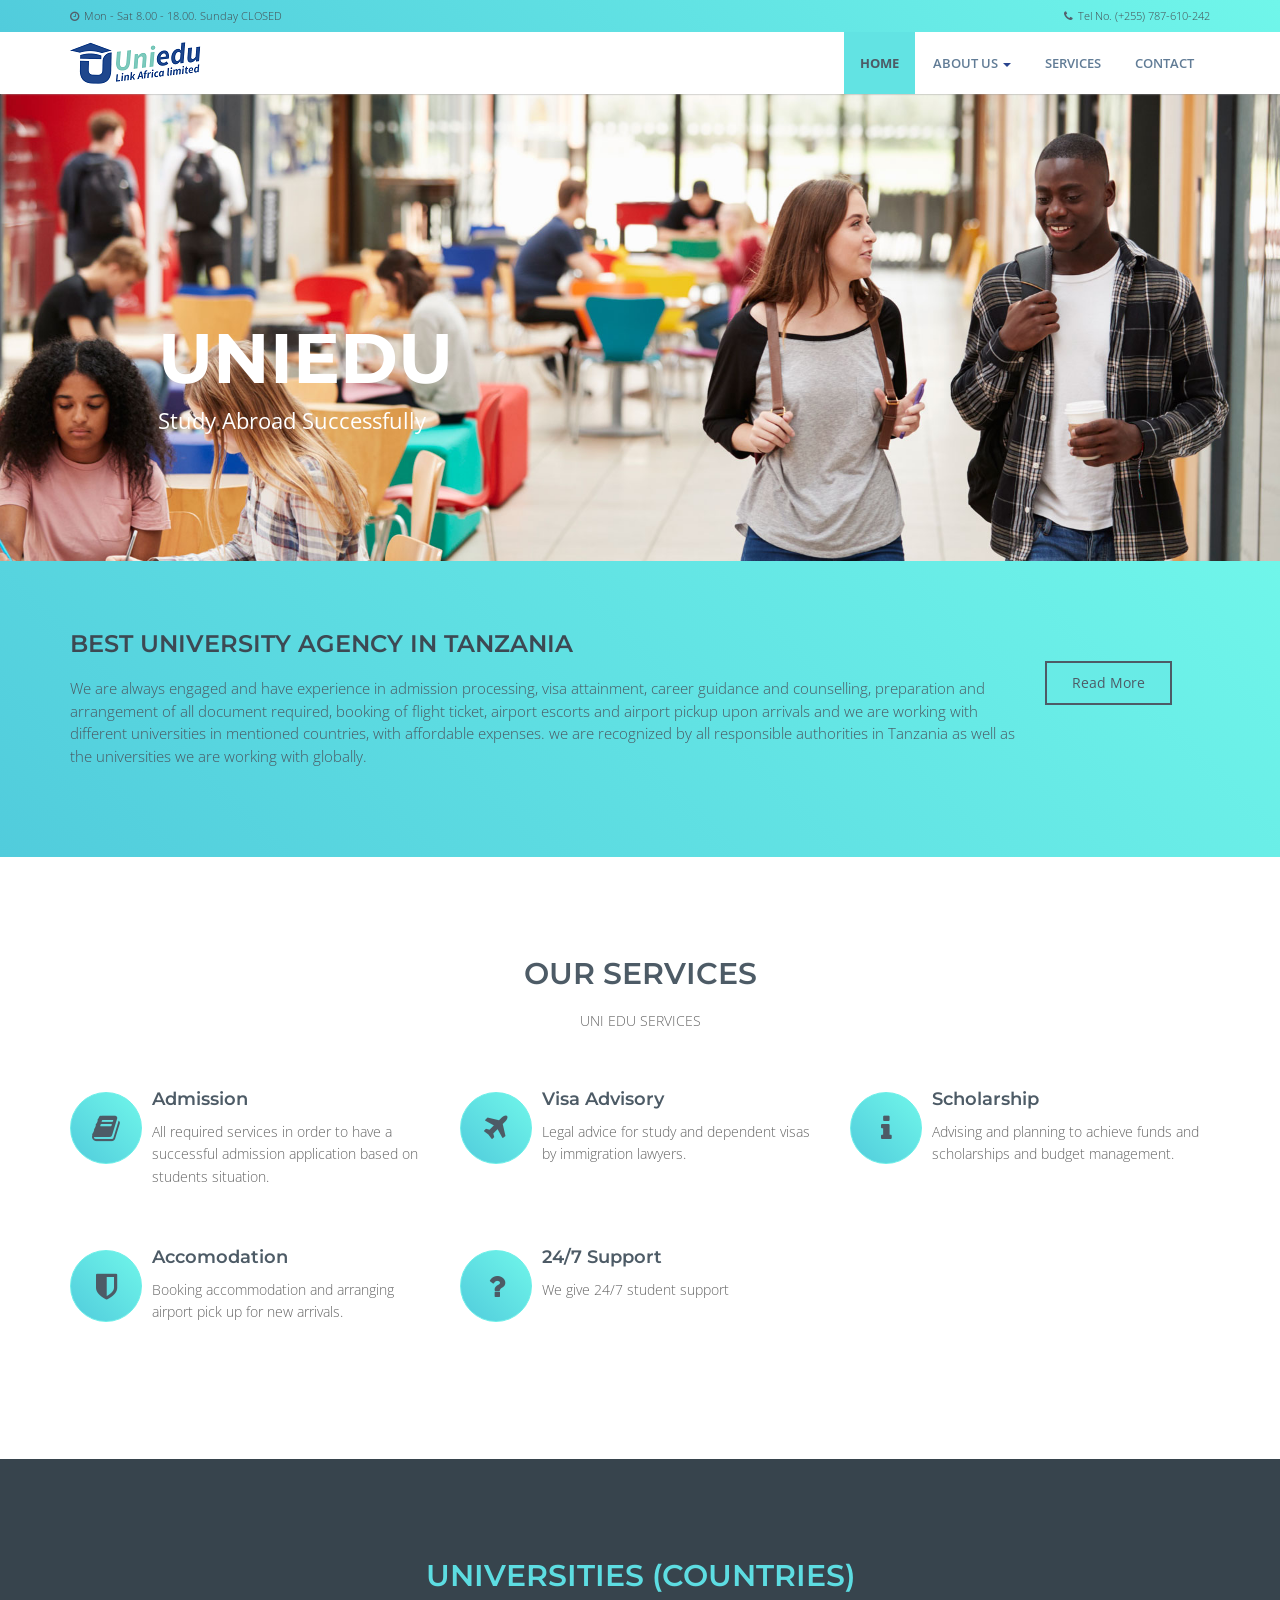
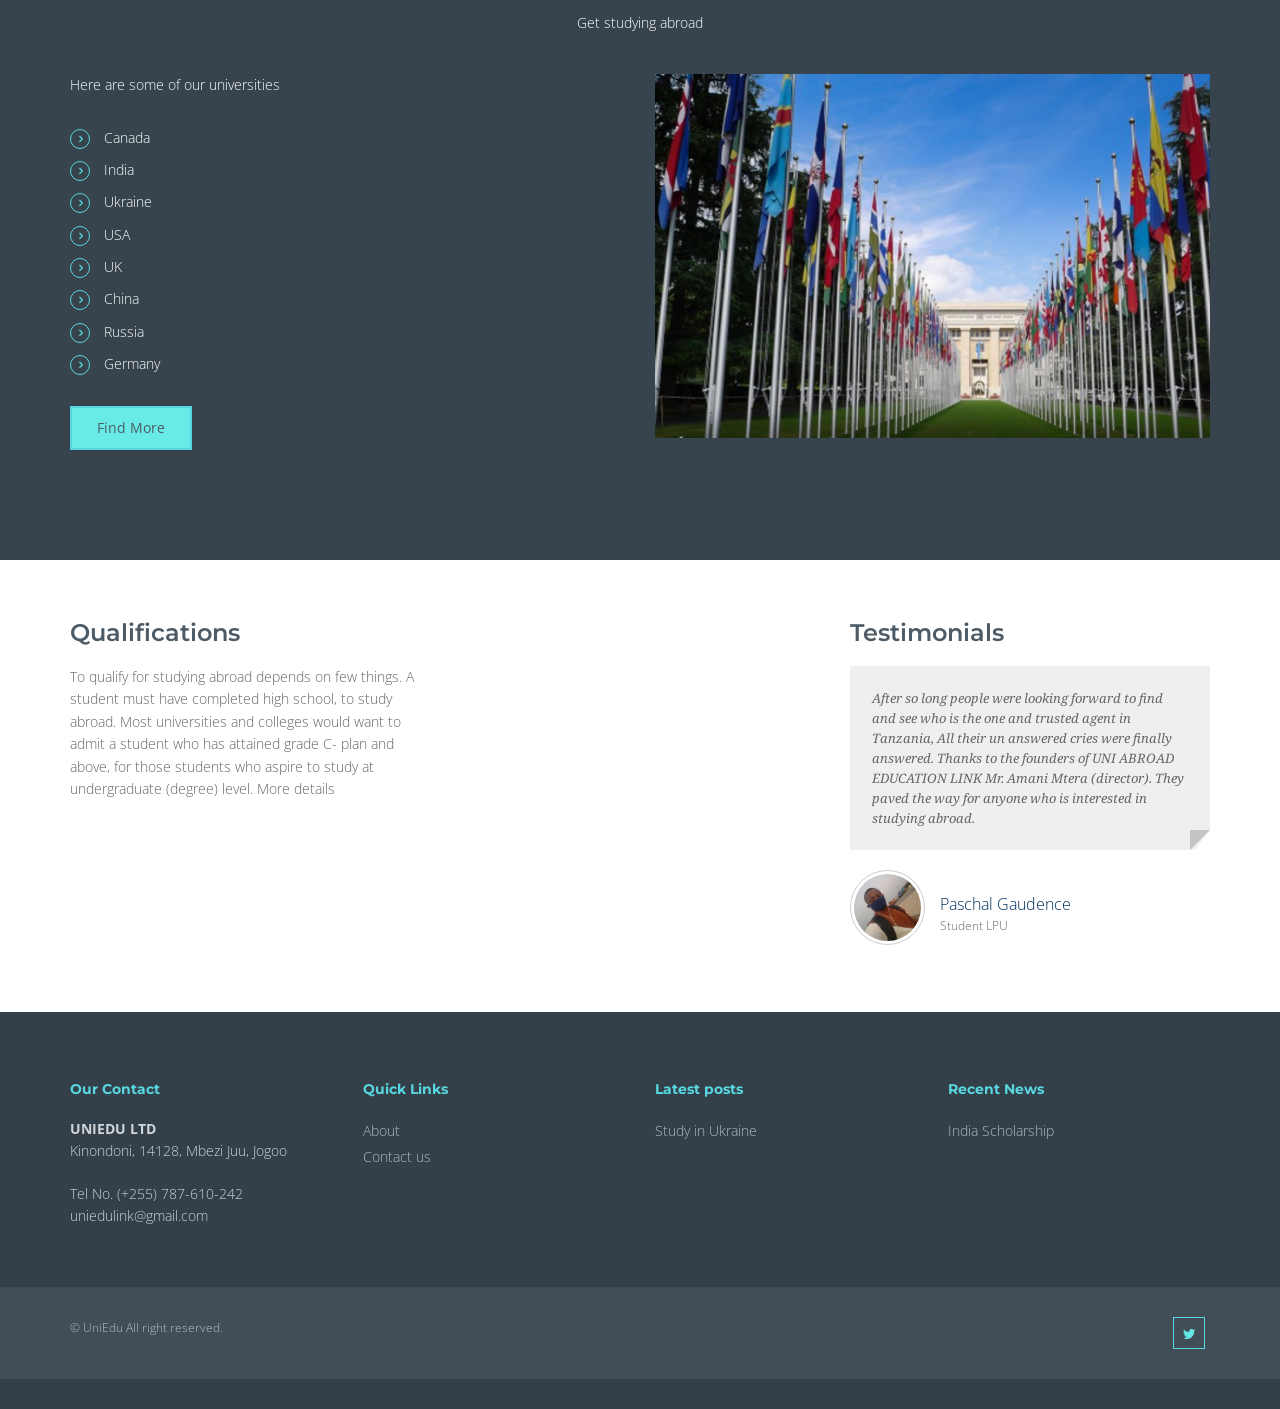
==== commit 54aed671: "uniedu updates" ====
--- a/public/index.html
+++ b/public/index.html
@@ -183,10 +183,14 @@
                             <p>Here are some of our universities</p>
 
                             <ul class="withArrow">
-                                <li><span class="fa fa-angle-right"></span> USA</li>
-                                <li><span class="fa fa-angle-right"></span> China</li>
+                                <li><span class="fa fa-angle-right"></span> Canada</li>
                                 <li><span class="fa fa-angle-right"></span> India</li>
                                 <li><span class="fa fa-angle-right"></span> Ukraine</li>
+                                <li><span class="fa fa-angle-right"></span> USA</li>
+                                <li><span class="fa fa-angle-right"></span> UK</li>
+                                <li><span class="fa fa-angle-right"></span> China</li>
+                                <li><span class="fa fa-angle-right"></span> Russia</li>
+                                <li><span class="fa fa-angle-right"></span> Germany</li>
                             </ul>
                             <a href="contact.html" class="btn btn-primary">Find More</a>
                         </div>
@@ -232,9 +236,9 @@
                                         Mtera (director). They paved the way for anyone who is interested in studying abroad.</p>
                                 </blockquote>
                                 <div class="carousel-info">
-                                    <img alt="" src="img/team4.jpg" class="pull-left">
+                                    <img alt="" src="img/slides/bene.jpg" class="pull-left">
                                     <div class="pull-left">
-                                        <span class="testimonials-name">Amani Mtera</span>
+                                        <span class="testimonials-name">Paschal Gaudence</span>
                                         <span class="testimonials-post">Student LPU</span>
                                     </div>
                                 </div>
@@ -266,7 +270,7 @@
                             Mbezi Juu, Jogoo</address>
                             <p>
                                 <i class="icon-phone"></i> Tel No. (+255) 787-610-242 <br>
-                                <i class="icon-envelope-alt"></i> info@uniedulink.com
+                                <i class="icon-envelope-alt"></i> uniedulink@gmail.com
                             </p>
                         </div>
                     </div>
@@ -275,9 +279,9 @@
                             <h5 class="widgetheading">Quick Links</h5>
                             <ul class="link-list">
                             
-                                <li><a href="#">About</a></li>
+                                <li><a href="/about.html">About</a></li>
                                 
-                                <li><a href="#">Contact us</a></li>
+                                <li><a href="/contact.html">Contact us</a></li>
                             </ul>
                         </div>
                     </div>
